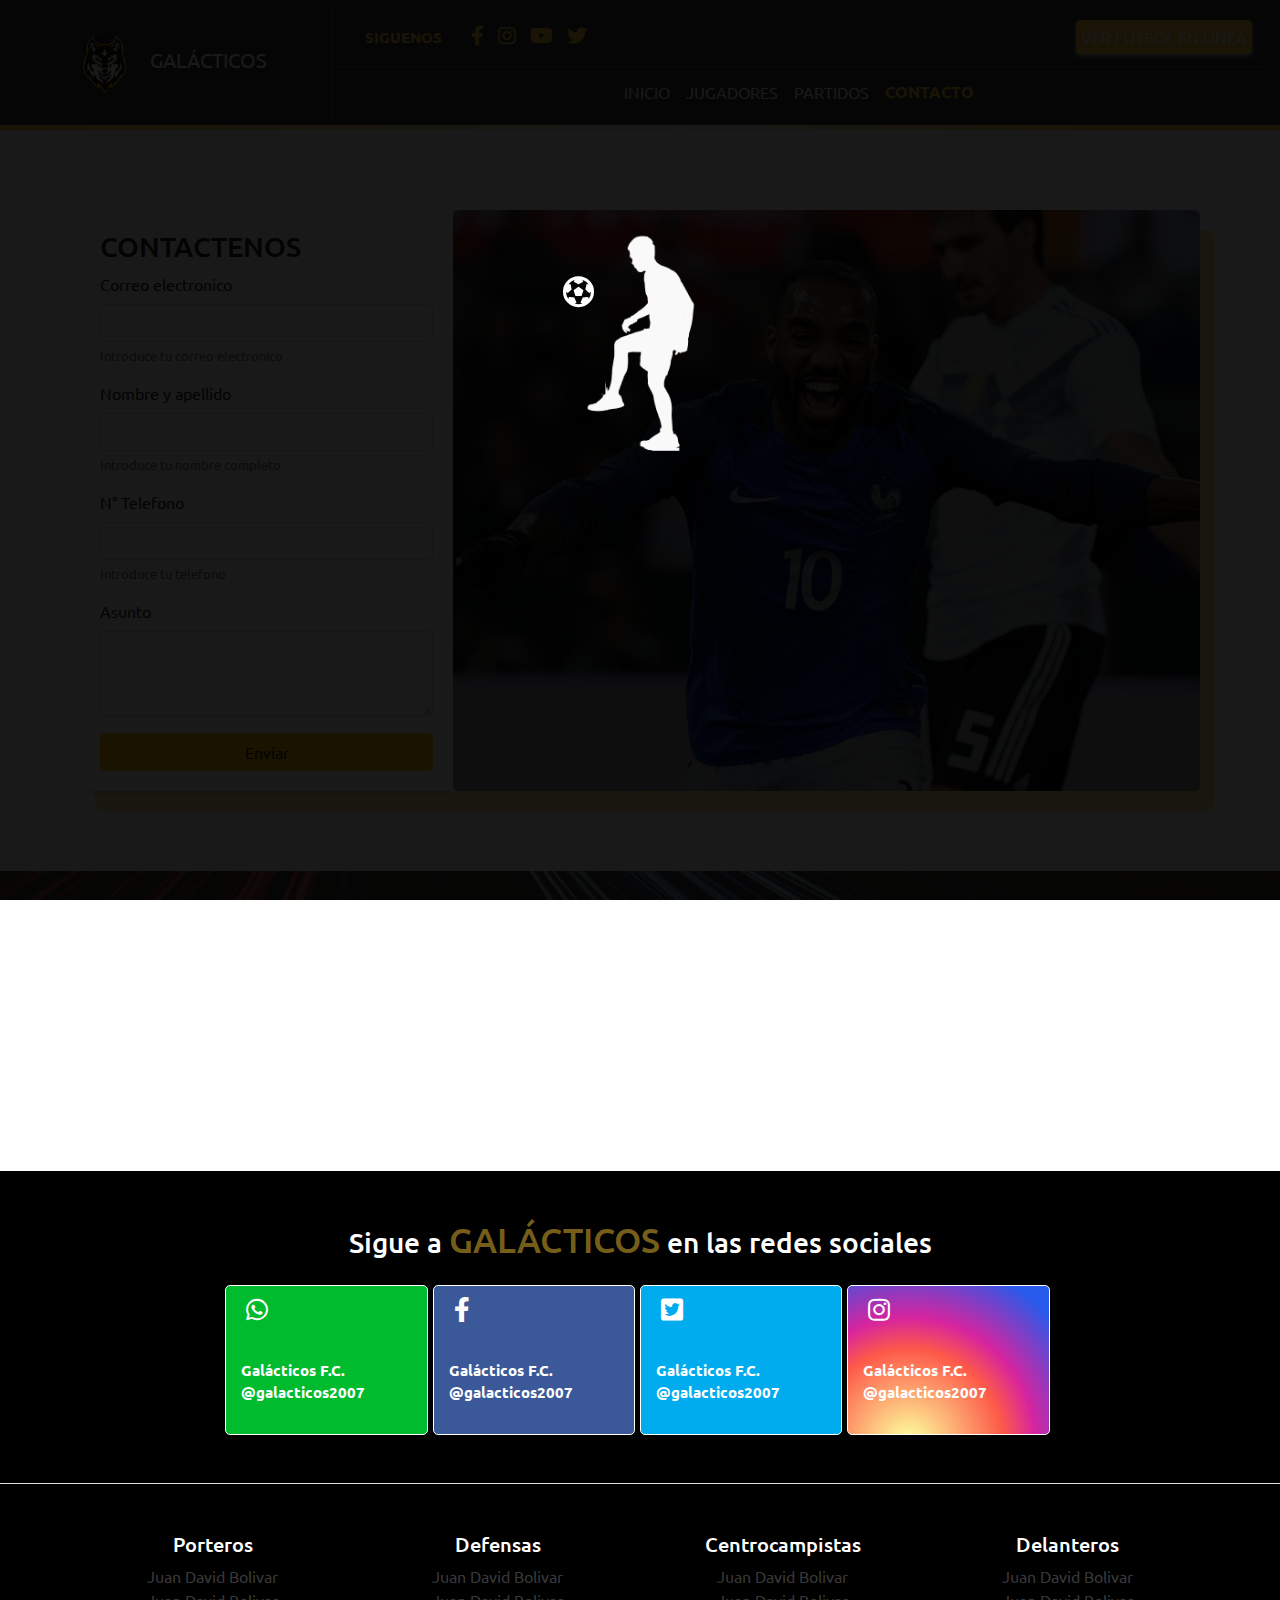
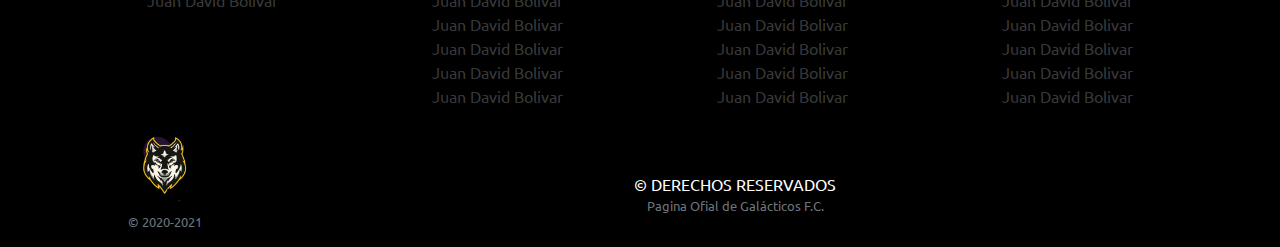
==== contact.html @ 2c280ae1 "contacto" ====
<!doctype html>
<html lang="en">

<head>
    <!-- Required meta tags -->
    <meta charset="utf-8">
    <meta name="viewport" content="width=device-width, initial-scale=1, shrink-to-fit=no">

    <link rel="shortcut icon" href="favicon.ico">
    <link rel="icon" type="image/gif" href="assets/images/animated_favicon1.gif">

    <!-- Bootstrap CSS -->
    <!-- <link rel="stylesheet" href="https://cdn.jsdelivr.net/npm/bootstrap@4.5.3/dist/css/bootstrap.min.css" integrity="sha384-TX8t27EcRE3e/ihU7zmQxVncDAy5uIKz4rEkgIXeMed4M0jlfIDPvg6uqKI2xXr2" crossorigin="anonymous"> -->
    <link rel="stylesheet" href="assets/css/bootstrap.min.css">

    <link rel="stylesheet" href="assets/css/owl.carousel.min.css">
    <link rel="stylesheet" href="assets/css/owl.theme.default.min.css">

    <!-- <link href="https://fonts.googleapis.com/css2?family=Ubuntu&display=swap" rel="stylesheet"> -->
    <link href="https://fonts.googleapis.com/css2?family=Ubuntu:wght@700&display=swap" rel="stylesheet">
    <link rel="stylesheet" href="assets/css/fontawesome.css">

    <link rel="stylesheet" href="assets/css/style.css">
    <link rel="stylesheet" href="assets/css/players.css">
    <link rel="stylesheet" href="assets/css/preload.css">
    <link rel="stylesheet" href="assets/css/contact.css">

    <title>galácticos</title>
</head>


<body>

    <div class="container-reload" id="container-reload">
        <div id="carga">

        </div>

        <div class="balon">

            <i class="fas fa-futbol balon-icon animatedColor"></i>
            <img src="assets/images/player-min.png" alt="">

        </div>
    </div>

    <header>
        <nav class="navbar navbar-expand-lg navbar-dark bg-dark">
            <div id="logo-galacticos">
                <a class="navbar-brand" href="#">
                    <img src="assets/images/logo.png" class="img-fluid logo-main" alt=""> GALÁCTICOS
                </a>
            </div>
            <div id="main-galacticos">
                <div id="main-top">
                    <div id="social-networks">
                        <span>SIGUENOS</span>
                        <a href="#"><i class="fab fa-facebook-f"></i></a>
                        <a href="#"><i class="fab fa-instagram"></i></a>
                        <a href="#"><i class="fab fa-youtube"></i></a>
                        <a href="#"><i class="fab fa-twitter"></i></a>
                    </div>
                    <div id="button-line">
                        <a href="">VER FUTBOL EN LINEA</a>
                    </div>

                </div>
                <div id="main-bottom">
                    <button class="navbar-toggler" type="button" data-toggle="collapse" data-target="#navbarNavAltMarkup" aria-controls="navbarNavAltMarkup" aria-expanded="false" aria-label="Toggle navigation">
                        <span class="navbar-toggler-icon"></span>
                      </button>
                    <div class="collapse navbar-collapse" id="navbarNavAltMarkup">
                        <div class="navbar-nav">
                            <a class="nav-link" href="./index.html">INICIO</a>
                            <a class="nav-link" href="./players.html">JUGADORES</a>
                            <a class="nav-link" href="#">PARTIDOS</a>
                            <a class="nav-link active" href="./contact.html">CONTACTO</a>
                        </div>
                    </div>
                </div>
            </div>
        </nav>
    </header>

    <section id="contact">
        <div class="container">
            <div class="row">
                <div class="col-md-4 contact-form">
                    <h3>CONTACTENOS</h3>
                    <form>
                        <div class="form-group">
                            <label for="exampleInputEmail1">Correo electronico</label>
                            <input type="email" class="form-control" id="exampleInputEmail1" aria-describedby="emailHelp">
                            <small id="emailHelp" class="form-text text-muted">Introduce tu correo electronico</small>
                        </div>
                        <div class="form-group">
                            <label for="exampleInputPassword1">Nombre y apellido</label>
                            <input type="text" class="form-control" id="exampleInputPassword1">
                            <small id="emailHelp" class="form-text text-muted">Introduce tu nombre completo</small>
                        </div>
                        <div class="form-group">
                            <label for="exampleInputPassword1">N° Telefono</label>
                            <input type="text" class="form-control" id="exampleInputPassword1">
                            <small id="emailHelp" class="form-text text-muted">Introduce tu telefono</small>
                        </div>
                        <div class="form-group">
                            <label for="exampleFormControlTextarea1">Asunto</label>
                            <textarea class="form-control" id="exampleFormControlTextarea1" rows="3"></textarea>
                        </div>
                        <button type="submit" class="btn btn-warning btn-block">Enviar</button>
                    </form>
                </div>
                <div class="col-md-8 banner-sec">
                    <div class="overlay"></div>
                </div>
            </div>
    </section>

    <section id="statistics">
        <div class="container">
            <div class="row">
                <div class="col-md-3 justify-content-center">
                    <div class="text-center">
                        <div class="text">
                            <span>Partidos</span>
                            <strong class="number" data-number="20">7</strong>
                            <span>jugados</span>
                        </div>
                    </div>
                </div>
                <div class="col-md-3 justify-content-center">
                    <div class="text-center">
                        <div class="text">
                            <span>Partidos</span>
                            <strong class="number" data-number="20">5</strong>
                            <span>Ganados</span>
                        </div>
                    </div>
                </div>
                <div class="col-md-3 justify-content-center">
                    <div class="text-center">
                        <div class="text">
                            <span>Partidos</span>
                            <strong class="number" data-number="20">1</strong>
                            <span>Empatados</span>
                        </div>
                    </div>
                </div>
                <div class="col-md-3 justify-content-center">
                    <div class="text-center">
                        <div class="text">
                            <span>Partidos</span>
                            <strong class="number" data-number="20">1</strong>
                            <span>Perdidos</span>
                        </div>
                    </div>
                </div>
            </div>
        </div>
    </section>

    <section id="social-networks-gal">
        <h3>Sigue a <span>galácticos</span> en las redes sociales</h3>
        <div class="row justify-content-center mt-4">
            <div class=" col-md-2 red-social-wha ">
                <div class="social-icon ">
                    <i class="fab fa-whatsapp "></i>
                </div>
                <div class="social-info ">
                    <a href="https://web.whatsapp.com/" target="_blank">
                        <span>Galácticos F.C.</span>
                    </a>
                    <br>
                    <span>@galacticos2007</span>
                </div>
            </div>
            <div class="col-md-2 red-social-fac ">
                <div class="social-icon ">
                    <i class="fab fa-facebook-f "></i>
                </div>
                <div class="social-info ">
                    <a href="https://web.facebook.com/galacticos2007/live_videos/?ref=page_internal" target="_blank">
                        <span>Galácticos F.C.</span>
                    </a>
                    <br>
                    <span>@galacticos2007</span>
                </div>
            </div>
            <div class="col-md-2 red-social-twi ">
                <div class="social-icon ">
                    <i class="fab fa-twitter-square "></i>
                </div>
                <div class="social-info">
                    <a href="https://twitter.com/" target="_blank">
                        <span>Galácticos F.C.</span>
                    </a>
                    <br>
                    <span>@galacticos2007</span>
                </div>
            </div>
            <div class="col-md-2 red-social-ins ">
                <div class="social-icon ">
                    <i class="fab fa-instagram "></i>
                </div>
                <div class="social-info ">
                    <a href="https://www.instagram.com/?hl=es-la" target="_blank">
                        <span>Galácticos F.C.</span>
                    </a>
                    <br>
                    <span>@galacticos2007</span>
                </div>
            </div>
        </div>
    </section>

    <footer class="pt-4 pt-md-5 border-top footer-gala">
        <div class="container">
            <div class="row text-center">
                <div class="col-md-3">
                    <h5>

                        Porteros

                    </h5>
                    <ul class="list-unstyled text-small">
                        <li>
                            <a class="text-muted" href="#">
                                
                                Juan David Bolivar
                            </a>
                        </li>
                        <li>
                            <a class="text-muted" href="#">
                                
                                Juan David Bolivar
                                
                            </a>
                        </li>
                    </ul>
                </div>
                <div class="col-md-3">
                    <h5>

                        Defensas

                    </h5>
                    <ul class="list-unstyled text-small">
                        <li>
                            <a class="text-muted" href="#">
                                
                                Juan David Bolivar
                            </a>
                        </li>
                        <li>
                            <a class="text-muted" href="#">
                                
                                Juan David Bolivar
                                
                            </a>
                        </li>
                        <li>
                            <a class="text-muted" href="#">
                                
                                Juan David Bolivar
                            </a>
                        </li>
                        <li>
                            <a class="text-muted" href="#">
                                
                                Juan David Bolivar
                                
                            </a>
                        </li>
                        <li>
                            <a class="text-muted" href="#">
                                
                                Juan David Bolivar
                            </a>
                        </li>
                        <li>
                            <a class="text-muted" href="#">
                                
                                Juan David Bolivar
                                
                            </a>
                        </li>
                    </ul>
                </div>
                <div class="col-md-3">
                    <h5>

                        Centrocampistas

                    </h5>
                    <ul class="list-unstyled text-small">
                        <li>
                            <a class="text-muted" href="#">
                                
                                Juan David Bolivar
                                
                            </a>
                        </li>
                        <li>
                            <a class="text-muted" href="#">
                                
                                Juan David Bolivar
                                
                            </a>
                        </li>
                        <li>
                            <a class="text-muted" href="#">
                                
                                Juan David Bolivar
                                
                            </a>
                        </li>
                        <li>
                            <a class="text-muted" href="#">
                                
                                Juan David Bolivar
                                
                            </a>
                        </li>
                        <li>
                            <a class="text-muted" href="#">
                                
                                Juan David Bolivar
                                
                            </a>
                        </li>
                        <li>
                            <a class="text-muted" href="#">
                                
                                Juan David Bolivar
                                
                            </a>
                        </li>
                    </ul>
                </div>
                <div class="col-md-3">
                    <h5>

                        Delanteros

                    </h5>
                    <ul class="list-unstyled text-small">
                        <li>
                            <a class="text-muted" href="#">
                                
                                Juan David Bolivar
                                
                            </a>
                        </li>
                        <li>
                            <a class="text-muted" href="#">
                                
                                Juan David Bolivar
                                
                            </a>
                        </li>
                        <li>
                            <a class="text-muted" href="#">
                                
                                Juan David Bolivar
                                
                            </a>
                        </li>
                        <li>
                            <a class="text-muted" href="#">
                                
                                Juan David Bolivar
                                
                            </a>
                        </li>
                        <li>
                            <a class="text-muted" href="#">
                                
                                Juan David Bolivar
                                
                            </a>
                        </li>
                        <li>
                            <a class="text-muted" href="#">
                                
                                Juan David Bolivar
                                
                            </a>
                        </li>
                    </ul>
                </div>

                <div class="col-md-2">
                    <img class="mb-2" src="assets/images/logo.png" alt="" width="80" height="80">
                    <small class="d-block mb-3 text-muted">© 2020-2021</small>
                </div>
                <div class="col-md-10 text-center">
                    <p class=" mt-5 ">
                        © DERECHOS RESERVADOS
                        <small class="d-block mb-3 text-muted ">
                            Pagina Ofial de Galácticos F.C.
                        </small>
                    </p>
                </div>
            </div>
        </div>
    </footer>


    <script src="assets/js/jquery.min.js"></script>
    <script src="assets/js/bootstrap.bundle.min.js "></script>
    <script src="assets/js/owl.carousel.min.js "></script>
    <script src="assets/js/global.js "></script>
    </script>

</body>

</html>
---- assets/css/style.css ----
* {
    padding: 0;
    margin: 0;
}

body {
    font-family: 'Ubuntu', sans-serif;
}


/* ====================================================
    main-galacticos
==================================================== */

.navbar {
    text-align: center;
    padding-bottom: 13px;
    background: linear-gradient( to left, rgb(250 202 54) 0%, rgb(250 202 54) 12%, rgb(237 237 237) 47%, rgb(250 202 54) 100%) left bottom #777 no-repeat;
    background-size: 100% 5px;
}

.navbar-brand {
    width: 300px;
    text-align: center;
    text-transform: uppercase;
}

#logo-galacticos .logo-main {
    width: 80px;
    height: 80px;
}

.navbar #main-galacticos {
    width: 1200px;
    border-left: 1px solid #ededed47;
}

.navbar #main-galacticos #main-top {
    display: flex;
    justify-content: space-between;
    padding: 12px;
    border-bottom: 1px solid #ededed47;
}

.navbar #main-galacticos #main-bottom {
    padding: 5px;
}

.navbar #main-galacticos #main-bottom .collapse {
    justify-content: center;
}

.navbar #main-galacticos #main-top #social-networks span {
    font-size: 15px;
    margin: 20px;
    font-weight: 700;
    color: #faca36;
}

.navbar #main-galacticos #main-top #social-networks a {
    font-size: 20px;
    margin: 5px;
    color: #faca36;
}

.navbar #main-galacticos #main-top #button-line {
    border-radius: 5px;
    padding: 5px;
    background: #faca36;
    box-shadow: 0 .125rem .25rem rgba(245, 243, 243, 0.774)!important;
}

.navbar #main-galacticos #main-top #button-line a {
    color: #ffffff!important;
    text-decoration: none;
}

.navbar-dark .navbar-nav .nav-link.active {
    color: #faca36!important;
    font-weight: 700;
}

.navbar-dark .navbar-nav .nav-link:hover {
    color: #faca36!important;
    border-bottom: 5px solid #f9d154;
    margin-bottom: -18px;
    font-weight: 700;
}

.navbar-dark .navbar-nav .nav-link {
    color: rgb(255, 255, 255);
}

.banner {
    background-image: url(../images/banner2.jpg);
    background-size: 100% 657px;
    background-attachment: fixed;
    height: 529px;
    background-repeat: no-repeat;
}

.banner .overlay {
    position: absolute;
    top: 130px;
    left: 0;
    right: 0;
    bottom: -3px;
    content: '';
    opacity: .4;
    width: 100%;
    background: #060606;
}


/* ===============================================
NEXT GAMES
================================================== */

#next-games {
    padding: 2rem;
    background-color: #faca36;
    box-shadow: 0 1px 5px 0 rgba(0, 0, 0, .2), 0 2px 2px 0 rgba(0, 0, 0, .14), 0 3px 1px -2px rgba(0, 0, 0, .12);
}

#next-games #title-next-games h3.title {
    background: linear-gradient(0deg, #524040, #f5f1f1);
    -webkit-background-clip: text;
    -webkit-text-fill-color: transparent;
    color: #fff;
    font-size: 40px;
    font-weight: bold;
}

#next-games #title-next-games h3.title span {
    font-size: 22px;
}

#next-games #title-next-games h3.title-two {
    font-size: 15px;
}

.date .date-day .number-date,
.next-games #title-next-games-two,
.card-body #title-next-games-two {
    display: flex;
}

.next-games {
    display: flex;
    justify-content: space-between;
}

.next-games #title-next-games-two .games-vs {
    font-size: 50px;
    margin: 8px;
    background: linear-gradient(0deg, #524040, #f5f1f1);
    -webkit-background-clip: text;
    -webkit-text-fill-color: transparent;
    color: #fff;
    font-weight: bold;
}

.next-games #title-next-games-two .logo-games img {
    box-shadow: 0 1px 5px 0 rgba(0, 0, 0, .2), 0 2px 2px 0 rgba(0, 0, 0, .14), 0 3px 1px -2px rgba(0, 0, 0, .12);
}

.next-games .date {
    display: flex;
    margin-left: 50px;
}

.next-games .date .date-day .number-date {
    font-size: 50px;
    margin-top: -15px;
    background: linear-gradient(230deg, #b5b2ab, #63491c);
    -webkit-background-clip: text;
    -webkit-text-fill-color: transparent;
    color: #fff;
    font-weight: bold;
}

.next-games .date .date-day .title-day,
.next-games .date .date-hour .title-day,
.next-games .date .date-minute .title-day,
.next-games .date .date-seconds .title-day {
    font-size: 13px;
    /* font-weight: 500; */
    margin: 8px;
    background: linear-gradient(230deg, #b5b2ab, #63491c);
    -webkit-background-clip: text;
    -webkit-text-fill-color: transparent;
    color: #fff;
    font-weight: bold;
}

.next-games .date .date-hour .number-date,
.next-games .date .date-minute .number-date,
.next-games .date .date-seconds .number-date {
    display: flex;
    font-size: 50px;
    margin-top: -15px;
    background: linear-gradient(230deg, #b5b2ab, #63491c);
    -webkit-background-clip: text;
    -webkit-text-fill-color: transparent;
    color: #fff;
    font-weight: bold;
}


/*================================================
CAROUSEL 
================================================*/

#carousel .owl-prev,
#team .owl-prev {
    right: 10px;
}

#carousel .owl-next,
#team .owl-next {
    right: -5px;
}

#carousel .owl-prev,
#carousel .owl-next,
#team .owl-prev,
#team .owl-next {
    position: absolute;
    bottom: 100%;
}

#carousel .owl-prev span,
#carousel .owl-next span,
#team .owl-prev span,
#team .owl-next span {
    font-size: 60px;
    color: #787878;
}

#carousel .owl-prev span:hover,
#carousel .owl-next span:hover,
#team .owl-prev span:hover,
#team .owl-next span:hover {
    color: #faca36;
    border-radius: none;
}

#carousel .owl-next:focus,
#carousel .owl-prev:focus,
#team .owl-next:focus,
#team .owl-prev:focus {
    outline: none;
}

#carousel .owl-theme .owl-nav [class*="owl"]:hover,
#team .owl-theme .owl-nav [class*="owl"]:hover {
    background-color: transparent;
}

#carousel .owl-carousel.owl-drag .owl-item {
    box-shadow: 0 1px 5px 0 rgba(0, 0, 0, .2), 0 2px 2px 0 rgba(0, 0, 0, .14), 0 3px 1px -2px rgba(0, 0, 0, .12);
}

#carousel .owl-carousel.owl-drag .owl-item:hover {
    -webkit-box-shadow: -1px 10px 11px -1px rgba(0, 0, 0, 0.51);
    -moz-box-shadow: -1px 10px 11px -1px rgba(0, 0, 0, 0.51);
    box-shadow: -1px 10px 11px -1px rgba(0, 0, 0, 0.51);
}

#carousel {
    padding: 1rem;
}

#carousel .card-header {
    background-color: rgb(250 202 54)!important;
    margin: -.1rem;
    padding: .7rem 1.4rem .6rem;
    display: flex;
    color: #fff;
}

#carousel .card-header .title-left {
    line-height: 1rem;
    word-spacing: .6rem;
}

#carousel .card-header .title-left .day {
    font-family: fcb-extra-bold, Arial, Helvetica Neue, Helvetica, sans-serif;
    font-weight: 700;
    line-height: 3.2rem;
    font-size: 3rem;
    display: inline-block;
}

#carousel .card-header .title-left .info-day {
    text-transform: uppercase;
    display: inline-block;
    word-spacing: normal;
}

#carousel .card-header .title-left .info-day .name-day {
    font-family: fcb-extra-bold, Arial, Helvetica Neue, Helvetica, sans-serif;
    font-weight: 600;
    display: block;
    font-size: 19px;
    line-height: 1.6rem;
}

#carousel .card-header .title-left .info-day .month-day {
    font-family: 'Ubuntu', sans-serif;
    font-weight: 400;
    display: block;
    font-size: 12px;
    line-height: 1rem;
}

#carousel .card-body #title-next-games-two .games-vs {
    display: flex;
    font-size: 30px;
    margin: 10px;
    background: #faca36;
    margin: 20px;
    padding: 5px;
    max-height: 57px;
}

#carousel .card-body #title-next-games-two .games-vs span {
    margin-left: 5px;
}

#carousel .card-body .title-team {
    text-align: center;
}

#carousel .card-body .title-team span {
    text-align: center;
    font-weight: 700;
    margin-right: 8px;
}

#carousel .card-body .stadium {
    text-align: center;
    font-size: 10px;
    color: #a29393;
    font-weight: 900;
}

#carousel .card-footer {
    background: transparent!important;
}


/*===========================================
DIRECTOS 
====================================*/

#directos {
    background: #000000;
    padding: 2rem;
}

#directos h1 {
    text-align: center;
    color: #fff;
}

#directos h1 span {
    font-size: 60px;
    color: rgb(250, 202, 54);
    text-transform: uppercase;
}

#directos p {
    font-size: 20px;
    text-align: center;
    color: #fff;
}

#directos button {
    text-transform: uppercase;
}

.flecha-directos {
    width: 100px;
    height: 50px;
    margin: 0 auto;
    position: relative;
    top: -55px;
    left: 4%;
}

.animatedColor {
    color: white;
}

.flecha {
    animation: arrow 1s ease-in-out infinite;
    font-size: 20px;
}

.flecha:hover {
    animation: arrow 1s ease-out infinite !important;
    color: #229bf4;
}

@keyframes arrow {
    0% {
        transform: translate(0px, 50px);
    }
    50% {
        transform: translate(0px, 60px);
    }
    100% {
        transform: translate(0px, 50px);
    }
}


/*===========================================
TEAM
====================================*/

#team {
    padding: 5rem;
}

#team h1 {
    text-align: center;
    text-transform: uppercase;
}

#team .hr-team {
    position: relative;
    left: 33%;
    width: 400px;
    border-top: 3px solid rgba(250, 202, 54);
}

#team .team-person-picture img {
    height: 457px;
}

#team .overlay {
    position: absolute;
    top: 0;
    left: 0;
    right: 0;
    bottom: 0;
    content: '';
    opacity: .4;
    width: 100%;
    background: #060606;
}

.team-item img {
    width: 100%;
    height: 457px;
}

.team-item {
    overflow: hidden;
    position: relative;
}

.team-text {
    position: absolute;
    padding: 20px;
    border: 1px solid #ffffff7a;
    width: 100%;
    bottom: 0;
    transform: translateY(110%);
    -webkit-transform: translateY(110%);
    -ms-transform: translateY(110%);
    transition: all 0.5s ease-out;
    -webkit-transition: all 0.5s ease-out;
    -ms-transition: all 0.5s ease-out;
}

.team-text p {
    text-align: justify;
}

.team-item:hover .team-text {
    transform: translateY(0%);
    -webkit-transform: translateY(0%);
    -ms-transform: translateY(0%);
}

.team-item:hover .team-info-person {
    bottom: 30%;
    transition: all 0.5s;
    -webkit-transition: all 0.5s;
    -ms-transition: all 0.5s;
}

.team-item:hover .team-img {
    transform: scale(1.15);
    -webkit-transform: scale(1.1);
    -ms-transform: scale(1.1);
}

.team-img {
    transition: all 0.5s;
    -webkit-transition: all 0.5s;
    -ms-transition: all 0.5s;
}

.team-info-person {
    position: absolute;
    bottom: 0;
    left: 25%;
    transition: all 0.5s;
    -webkit-transition: all 0.5s;
    -ms-transition: all 0.5s;
    text-align: center;
}

#team .team-info-person-p .name-large {
    font-family: 'Ubuntu', sans-serif;
    font-weight: 700;
    font-size: 4rem;
    font-style: italic;
    color: hsl(0deg 72% 43%);
    position: absolute;
    line-height: 7rem;
    left: 50%;
    -webkit-transform: translateX(-52%);
    transform: translateX(-52%);
    bottom: 4rem;
    text-transform: uppercase;
}

#team .team-info-person-p .name-large {
    background: linear-gradient(180deg, hsl(0deg 100% 99% / 37%), hsla(0, 0%, 100%, 0) 90%);
    -webkit-background-clip: text;
    -webkit-text-fill-color: #19020200;
    color: #fff;
}

#team .team-info-person-p .number,
#team .team-info-person-p .name,
#team .team-info-person .position {
    font-family: 'Ubuntu', sans-serif;
    margin-right: .6rem;
    font-size: 1.1rem;
    font-weight: 700;
    line-height: 3rem;
    background: linear-gradient(180deg, hsla(0, 0%, 100%, .5), rgba(0, 0, 0, .2)), linear-gradient(#fff, #fff);
    -webkit-background-clip: text;
    -webkit-text-fill-color: transparent;
    color: #fff;
    /* font-style: italic; */
}

#team .team-info-person-p .firt-name {
    font-family: 'Ubuntu', sans-serif;
    margin-right: .6rem;
    font-size: 1.1rem;
    line-height: 3rem;
    background: linear-gradient(180deg, hsla(0, 0%, 100%, .5), rgba(0, 0, 0, .2)), linear-gradient(#fff, #fff);
    -webkit-background-clip: text;
    -webkit-text-fill-color: transparent;
    color: #fff;
}

#team .team-info-person .position {
    font-family: 'Ubuntu', sans-serif;
    margin-right: .6rem;
    font-size: 1.1rem;
    font-weight: 700;
    line-height: 3rem;
    background: linear-gradient(180deg, hsla(0, 0%, 100%, .5), rgba(0, 0, 0, .2)), linear-gradient(#fff, #fff);
    -webkit-background-clip: text;
    -webkit-text-fill-color: transparent;
    color: #fff;
    position: relative;
    bottom: 2rem;
}

.team-text .info-games {
    display: inline-grid;
    padding: 5px;
    /* font-size: 20px; */
    text-align: center;
    font-weight: 700;
    color: #ffffff;
}

.team-text .info-games .title-games {
    font-family: 'Ubuntu', sans-serif;
    text-transform: uppercase;
    font-size: 0.8rem;
    overflow: hidden;
    text-overflow: ellipsis;
    max-width: 100%;
    display: block;
    text-shadow: 0 0.2rem 0.6rem rgba(0, 0, 0, .2);
}

.team-text .info-games .number-games {
    font-family: 'Ubuntu', sans-serif;
    font-size: 3.2rem;
    line-height: 3.2rem;
}

.team-text .info-games .year-games {
    font-family: 'Ubuntu', sans-serif;
    font-size: 1rem;
    line-height: 1.2;
    color: #fff;
    opacity: .6;
    vertical-align: text-top;
    white-space: pre-wrap;
}


/* ============================
statistics
================================*/

#statistics {
    padding: 5rem;
    background-image: url(../images/banneresta.jpg);
    background-size: cover;
    background-attachment: fixed;
    height: 300px;
}

#statistics .text strong.number {
    font-weight: 300;
    font-size: 60px;
    color: #ffffff;
}

#statistics .text span {
    display: block;
    font-size: 14px;
    color: rgb(255 255 255 / 68%);
    margin-bottom: 10px;
    font-weight: 700;
    text-transform: uppercase;
}


/* ============================
SOCIAL NETWORKS 
================================*/

#social-networks-gal {
    padding: 3rem;
    background: #000000;
}

#social-networks-gal h3 {
    text-align: center;
    color: #ffffff;
}

#social-networks-gal h3 span {
    font-size: 35px;
    text-transform: uppercase;
    color: rgb(250 201 56 / 48%);
}

#social-networks-gal .row {
    justify-content: center;
}

#social-networks-gal .red-social-wha {
    background: #00bb2d;
    height: 150px;
    color: #ffffff;
    margin-right: 5px;
}

#social-networks-gal .red-social-fac {
    background: #3b5998;
    height: 150px;
    color: #ffffff;
    margin-right: 5px;
}

#social-networks-gal .red-social-twi {
    background: #00acee;
    height: 150px;
    color: #ffffff;
    margin-right: 5px;
}

#social-networks-gal .red-social-ins {
    background: radial-gradient(circle at 30% 107%, #fdf497 0%, #fdf497 5%, #fd5949 45%, #d6249f 60%, #285AEB 90%);
    height: 150px;
    color: #ffffff;
    margin-right: 5px;
}

#social-networks-gal .social-icon {
    font-size: 25px;
    padding: 5px;
}

#social-networks-gal .social-info {
    margin-top: 25px;
    font-size: 15px;
    font-weight: 700;
}

#social-networks-gal .social-info a {
    color: #ffffff;
    text-decoration: none;
}

#social-networks-gal .red-social-wha,
#social-networks-gal .red-social-fac,
#social-networks-gal .red-social-twi,
#social-networks-gal .red-social-ins {
    border: 1px solid #fff;
    border-radius: 5px
}

#social-networks-gal .red-social-wha:hover,
#social-networks-gal .red-social-fac:hover,
#social-networks-gal .red-social-twi:hover,
#social-networks-gal .red-social-ins:hover {
    -webkit-box-shadow: 0px 1px 8px 2px rgb(253 250 250 / 51%);
    -moz-box-shadow: 0px 1px 8px 2px rgb(253 250 250 / 51%);
    box-shadow: 0px 1px 8px 2px rgb(253 250 250 / 51%);
}


/* .red-social-fac:hover {
-webkit-transform: scale(1.3);
transform: scale(1.3);
} */

.red-social-fac {
    overflow: hidden;
}

.footer-gala {
    background-color: #000000;
    color: #ffffff;
}

.footer-gala ul li a {
    color: #ffffff3b!important;
    text-decoration: none;
}


/* =========================================
QUERYS
============================================== */

@media (max-width: 1199px) and (min-width: 992px) {
    .banner .overlay {
        position: absolute;
        top: 130px;
        left: 0;
        right: 0;
        bottom: 110px;
        content: '';
        opacity: .4;
        width: 100%;
        background: #060606;
    }
}

@media (max-width: 991px) and (min-width: 768px) {
    /* ====================================================
    main-galacticos
==================================================== */
    .navbar {
        justify-content: center;
        z-index: 1;
    }
    .navbar-brand {
        width: 100%;
    }
    .navbar #main-galacticos #main-top {
        display: grid;
        justify-content: center;
        padding: 12px;
        border-bottom: 2px solid #ededed;
    }
    .navbar #main-galacticos #main-bottom {
        padding: 5px;
        text-align: center;
    }
    .navbar #main-galacticos {
        width: 100%;
        border-left: none;
    }
    .banner {
        background-image: url(../images/banner2.jpg);
        background-size: 100% 533px;
        background-attachment: scroll;
        height: 529px;
        background-repeat: no-repeat;
    }
    .banner .overlay {
        position: absolute;
        top: 249px;
        left: 0;
        right: 0;
        bottom: -140px;
        content: '';
        opacity: .4;
        width: 100%;
        background: #faca36;
    }
    .next-games {
        display: block;
        justify-content: space-between;
    }
    .next-games .date {
        margin-left: 0;
    }
    .no-js .owl-carousel,
    .owl-carousel.owl-loaded {
        display: block;
    }
    #carousel {
        padding: 1rem;
    }
    #directos h1 span {
        font-size: 47px;
        color: rgb(250, 202, 54);
        text-transform: uppercase;
    }
    #team {
        padding: 1rem;
    }
    #team .hr-team {
        position: relative;
        left: 0;
        width: 100%;
        border-top: 3px solid rgba(250, 202, 54);
    }
    .team-info-person {
        left: 10%;
    }
    .flecha-directos {
        left: 5%;
    }
    .team-text {
        text-align: center;
    }
    .team-item:hover .team-info-person {
        display: none;
    }
    #statistics {
        height: auto;
    }
    #social-networks-gal .red-social-wha,
    #social-networks-gal .red-social-fac,
    #social-networks-gal .red-social-twi,
    #social-networks-gal .red-social-ins {
        max-width: 150px;
    }
    #social-networks-gal .row {
        justify-content: none;
    }
}

@media (max-width: 767px) {
    /* ====================================================
    main-galacticos
==================================================== */
    .navbar {
        justify-content: center;
        z-index: 1;
    }
    .navbar-brand {
        width: 100%;
    }
    .navbar #main-galacticos #main-top {
        display: grid;
        justify-content: center;
        padding: 12px;
        border-bottom: 2px solid #ededed;
    }
    .navbar #main-galacticos #main-bottom {
        padding: 5px;
        text-align: center;
    }
    .navbar #main-galacticos {
        width: 100%;
        border-left: none;
    }
    .banner {
        background-image: url(../images/banner2.jpg);
        background-size: 100% 533px;
        background-attachment: scroll;
        height: 529px;
        background-repeat: no-repeat;
    }
    .banner .overlay {
        position: absolute;
        top: 249px;
        left: 0;
        right: 0;
        bottom: -140px;
        content: '';
        opacity: .4;
        width: 100%;
        background: #faca36;
    }
    .next-games {
        display: block;
        justify-content: space-between;
    }
    .next-games .date {
        margin-left: 0;
    }
    .no-js .owl-carousel,
    .owl-carousel.owl-loaded {
        display: block;
    }
    #carousel {
        padding: 1rem;
    }
    #directos h1 span {
        font-size: 47px;
        color: rgb(250, 202, 54);
        text-transform: uppercase;
    }
    #team {
        padding: 1rem;
    }
    #team .hr-team {
        position: relative;
        left: 0;
        width: 100%;
        border-top: 3px solid rgba(250, 202, 54);
    }
    .team-info-person {
        left: 10%;
    }
    .flecha-directos {
        left: 6%;
    }
    .team-text {
        text-align: center;
    }
    .team-item:hover .team-info-person {
        display: none;
    }
    #statistics {
        height: auto;
    }
    #social-networks-gal .red-social-wha,
    #social-networks-gal .red-social-fac,
    #social-networks-gal .red-social-twi,
    #social-networks-gal .red-social-ins {
        max-width: 150px;
    }
    #social-networks-gal .row {
        justify-content: none;
    }
}


/* @media(max-width: 320px) {
    .balon {
        top: 50%;
        left: -5%;
    }
    .container-reload img {
        top: 10%;
        left: -50%;
    }
} */
---- assets/css/players.css ----
h5.players {
    background: linear-gradient(0deg, #000000, #faca36);
    -webkit-background-clip: text;
    -webkit-text-fill-color: transparent;
    color: #fff;
}

h5.players {
    font-family: 'Ubuntu', sans-serif;
    margin-bottom: 3.4rem;
    font-size: 2.6rem;
    line-height: 4.2rem;
    text-align: center;
    color: #cd122d;
    font-family: ;
    font-weight: 400;
    margin-bottom: 4rem;
    margin-top: 4rem;
}

.nav-pills .nav-link.active {
    color: #fff;
    background: #faca36;
}

.nav-pills .nav-link {
    border-radius: .2rem;
    font-family: 'Ubuntu', sans-serif;
    font-weight: 400;
    word-spacing: normal;
    text-transform: uppercase;
    font-size: 0.6rem;
    line-height: 1.4rem;
    display: inline-block;
    text-decoration: none;
    color: #222;
    padding: .8rem 1.6rem;
    background-color: #f8f8f8;
    box-shadow: 0 0.1rem 0.2rem 0 rgba(0, 0, 0, .15);
    z-index: 10;
    margin-left: 5px;
}

.nav-pills .nav-link:hover {
    background: #faca36;
    color: #fff;
}


/*===========================================
 TEAM
 ====================================*/

#players {
    padding: 5rem;
}

#players h1 {
    text-align: center;
    text-transform: uppercase;
}

#players .hr-team {
    position: relative;
    left: 33%;
    width: 400px;
    border-top: 3px solid rgba(250, 202, 54);
}

#players .team-person-picture img {
    height: 457px;
}

#players .overlay {
    position: absolute;
    top: 0;
    left: 0;
    right: 0;
    bottom: 0;
    content: '';
    opacity: .4;
    width: 100%;
    background: #060606;
}

#players .team-item img {
    width: 100%;
    height: 457px;
}

#players .team-item {
    overflow: hidden;
    position: relative;
}

#players .team-text {
    position: absolute;
    padding: 20px;
    border: 1px solid #ffffff7a;
    width: 100%;
    bottom: 0;
    transform: translateY(110%);
    -webkit-transform: translateY(110%);
    -ms-transform: translateY(110%);
    transition: all 0.5s ease-out;
    -webkit-transition: all 0.5s ease-out;
    -ms-transition: all 0.5s ease-out;
}

#players .team-text p {
    text-align: justify;
}

#players .team-item:hover .team-text {
    transform: translateY(0%);
    -webkit-transform: translateY(0%);
    -ms-transform: translateY(0%);
}

#players .team-item:hover .team-info-person {
    bottom: 30%;
    transition: all 0.5s;
    -webkit-transition: all 0.5s;
    -ms-transition: all 0.5s;
}

#players .team-item:hover .team-img {
    transform: scale(1.15);
    -webkit-transform: scale(1.1);
    -ms-transform: scale(1.1);
}

#players .team-img {
    transition: all 0.5s;
    -webkit-transition: all 0.5s;
    -ms-transition: all 0.5s;
}

#players .team-info-person {
    position: absolute;
    bottom: 0;
    left: 15%;
    transition: all 0.5s;
    -webkit-transition: all 0.5s;
    -ms-transition: all 0.5s;
    text-align: center;
}

#players .team-info-person-p .name-large {
    font-family: 'Ubuntu', sans-serif;
    font-weight: 700;
    font-size: 4rem;
    font-style: italic;
    color: hsl(0deg 72% 43%);
    position: absolute;
    line-height: 7rem;
    left: 50%;
    -webkit-transform: translateX(-52%);
    transform: translateX(-52%);
    bottom: 4rem;
    text-transform: uppercase;
}

#players .team-info-person-p .name-large {
    background: linear-gradient(180deg, hsl(0deg 100% 99% / 37%), hsla(0, 0%, 100%, 0) 90%);
    -webkit-background-clip: text;
    -webkit-text-fill-color: #19020200;
    color: #fff;
}

#players .team-info-person-p .number,
#players .team-info-person-p .name,
#players .team-info-person .position {
    font-family: 'Ubuntu', sans-serif;
    margin-right: .6rem;
    font-size: 1.1rem;
    font-weight: 700;
    line-height: 3rem;
    background: linear-gradient(180deg, hsla(0, 0%, 100%, .5), rgba(0, 0, 0, .2)), linear-gradient(#fff, #fff);
    -webkit-background-clip: text;
    -webkit-text-fill-color: transparent;
    color: #fff;
    /* font-style: italic; */
}

#players .team-info-person-p .firt-name {
    font-family: 'Ubuntu', sans-serif;
    margin-right: .6rem;
    font-size: 1.1rem;
    line-height: 3rem;
    background: linear-gradient(180deg, hsla(0, 0%, 100%, .5), rgba(0, 0, 0, .2)), linear-gradient(#fff, #fff);
    -webkit-background-clip: text;
    -webkit-text-fill-color: transparent;
    color: #fff;
}

#players .team-info-person .position {
    font-family: 'Ubuntu', sans-serif;
    margin-right: .6rem;
    font-size: 1.1rem;
    font-weight: 700;
    line-height: 3rem;
    background: linear-gradient(180deg, hsla(0, 0%, 100%, .5), rgba(0, 0, 0, .2)), linear-gradient(#fff, #fff);
    -webkit-background-clip: text;
    -webkit-text-fill-color: transparent;
    color: #fff;
    position: relative;
    bottom: 2rem;
}

#players .team-text .info-games {
    display: inline-grid;
    padding: 5px;
    /* font-size: 20px; */
    text-align: center;
    font-weight: 700;
    color: #ffffff;
}

#players .team-text .info-games .title-games {
    font-family: 'Ubuntu', sans-serif;
    text-transform: uppercase;
    font-size: 0.8rem;
    overflow: hidden;
    text-overflow: ellipsis;
    max-width: 100%;
    display: block;
    text-shadow: 0 0.2rem 0.6rem rgba(0, 0, 0, .2);
}

#players .team-text .info-games .number-games {
    font-family: 'Ubuntu', sans-serif;
    font-size: 3.2rem;
    line-height: 3.2rem;
}

#players .team-text .info-games .year-games {
    font-family: 'Ubuntu', sans-serif;
    font-size: 1rem;
    line-height: 1.2;
    color: #fff;
    opacity: .6;
    vertical-align: text-top;
    white-space: pre-wrap;
}

@media (max-width: 767px) {
    #players .team-info-person {
        left: 18%;
    }
    #players {
        padding: 0;
    }
    .nav {
        margin-top: 15px;
    }
}
---- assets/css/preload.css ----
.container-reload {
    background-color: rgba(0, 0, 0, .9);
    height: 100%;
    width: 100%;
    position: fixed;
    -webkit-transition: all 3s ease;
    -o-transition: all 3s ease;
    transition: all 3s ease;
    z-index: 10000;
}

.balon {
    position: relative;
    top: 20%;
    left: 40%;
    right: 0;
    bottom: 0;
    width: auto;
    height: auto;
    margin: 0 auto;
}

.animatedColor {
    color: white;
}

.container-reload img {
    position: absolute;
    top: 100%;
    left: -10%;
    right: 0;
    bottom: 0;
    max-height: 280px;
    width: auto;
}

.balon-icon {
    position: absolute;
    animation: arrow .8s ease-in-out infinite;
    font-size: 2rem;
    color: #fff!important;
    left: 4%;
    bottom: -8rem;
}

.balon-icon:hover {
    animation: arrow 1s ease-out infinite !important;
    color: #229bf4;
}

@keyframes arrow {
    0% {
        transform: translate(0px, 50px);
    }
    50% {
        transform: translate(0px, 80px);
    }
    100% {
        transform: translate(0px, 50px);
    }
}

.cerrar {
    transform: translateY(-100%);
    transition: all 0.5s;
}

@media (max-width: 1199px) and (min-width: 992px) {
    .balon {
        position: relative;
        top: 30%;
        left: 45%;
        right: 0;
        bottom: 0;
        width: auto;
        height: auto;
        margin: 0 auto;
    }
    .balon-icon {
        position: absolute;
        animation: arrow .8s ease-in-out infinite;
        font-size: 5rem;
        color: #fff!important;
        left: -12%;
        bottom: -22rem;
    }
    .container-reload img {
        position: absolute;
        top: 100%;
        left: -50%;
        right: 0;
        bottom: 0;
        max-height: 580px;
        width: auto;
    }
}

@media (max-width: 991px) and (min-width: 768px) {
    .balon {
        position: relative;
        top: 30%;
        left: 30%;
        right: 0;
        bottom: 0;
        width: auto;
        height: auto;
        margin: 0 auto;
    }
    .balon-icon {
        position: absolute;
        animation: arrow .8s ease-in-out infinite;
        font-size: 2rem;
        color: #fff!important;
        left: 5%;
        bottom: -13rem;
    }
    .container-reload img {
        position: absolute;
        top: 100%;
        left: -30%;
        right: 0;
        bottom: 0;
        max-height: 380px;
        width: auto;
    }
}

@media (max-width: 767px) and (min-width: 560px) {
    .balon {
        position: relative;
        top: 10%;
        left: -10%;
        right: 0;
        bottom: 0;
        width: auto;
        height: auto;
        margin: 0 auto;
    }
    .balon-icon {
        position: absolute;
        animation: arrow .8s ease-in-out infinite;
        font-size: 2rem;
        color: #fff!important;
        left: 39%;
        bottom: -8rem;
    }
    .container-reload img {
        position: absolute;
        top: 100%;
        left: -20%;
        right: 0;
        bottom: 0;
        max-height: 280px;
        width: auto;
    }
}

@media (max-width: 559px) {
    .balon {
        position: relative;
        top: 20%;
        left: 0;
        right: 0;
        bottom: 0;
        width: auto;
        height: auto;
        margin: 0 auto;
    }
    .balon-icon {
        position: absolute;
        animation: arrow .8s ease-in-out infinite;
        font-size: 2rem;
        color: #fff!important;
        left: 30%;
        bottom: -8rem;
    }
    .container-reload img {
        position: absolute;
        top: 100%;
        left: -16%;
        right: 0;
        bottom: 0;
        max-height: 280px;
        width: auto;
    }
}
---- assets/css/contact.css ----
#contact {
    padding: 5rem;
}

#contact .container {
    background: #fff;
    border-radius: 10px;
    box-shadow: 15px 20px 0px rgb(255 193 7 / 48%);
}

#contact .contact-form {
    padding: 20px;
    background-color: #f8f8f8;
    box-shadow: 0 0.1rem 0.2rem 0 rgba(0, 0, 0, .15);
}

#contact .banner-sec {
    background: url(../images/equipo.jpg) no-repeat left bottom;
    background-size: cover;
    min-height: 500px;
    border-radius: 0 10px 10px 0;
    padding: 0;
}

.overlay {
    position: absolute;
    top: 0;
    left: 0;
    right: 0;
    bottom: 0;
    content: '';
    opacity: .4;
    width: 100%;
    background: #060606;
    border-radius: 5px;
}
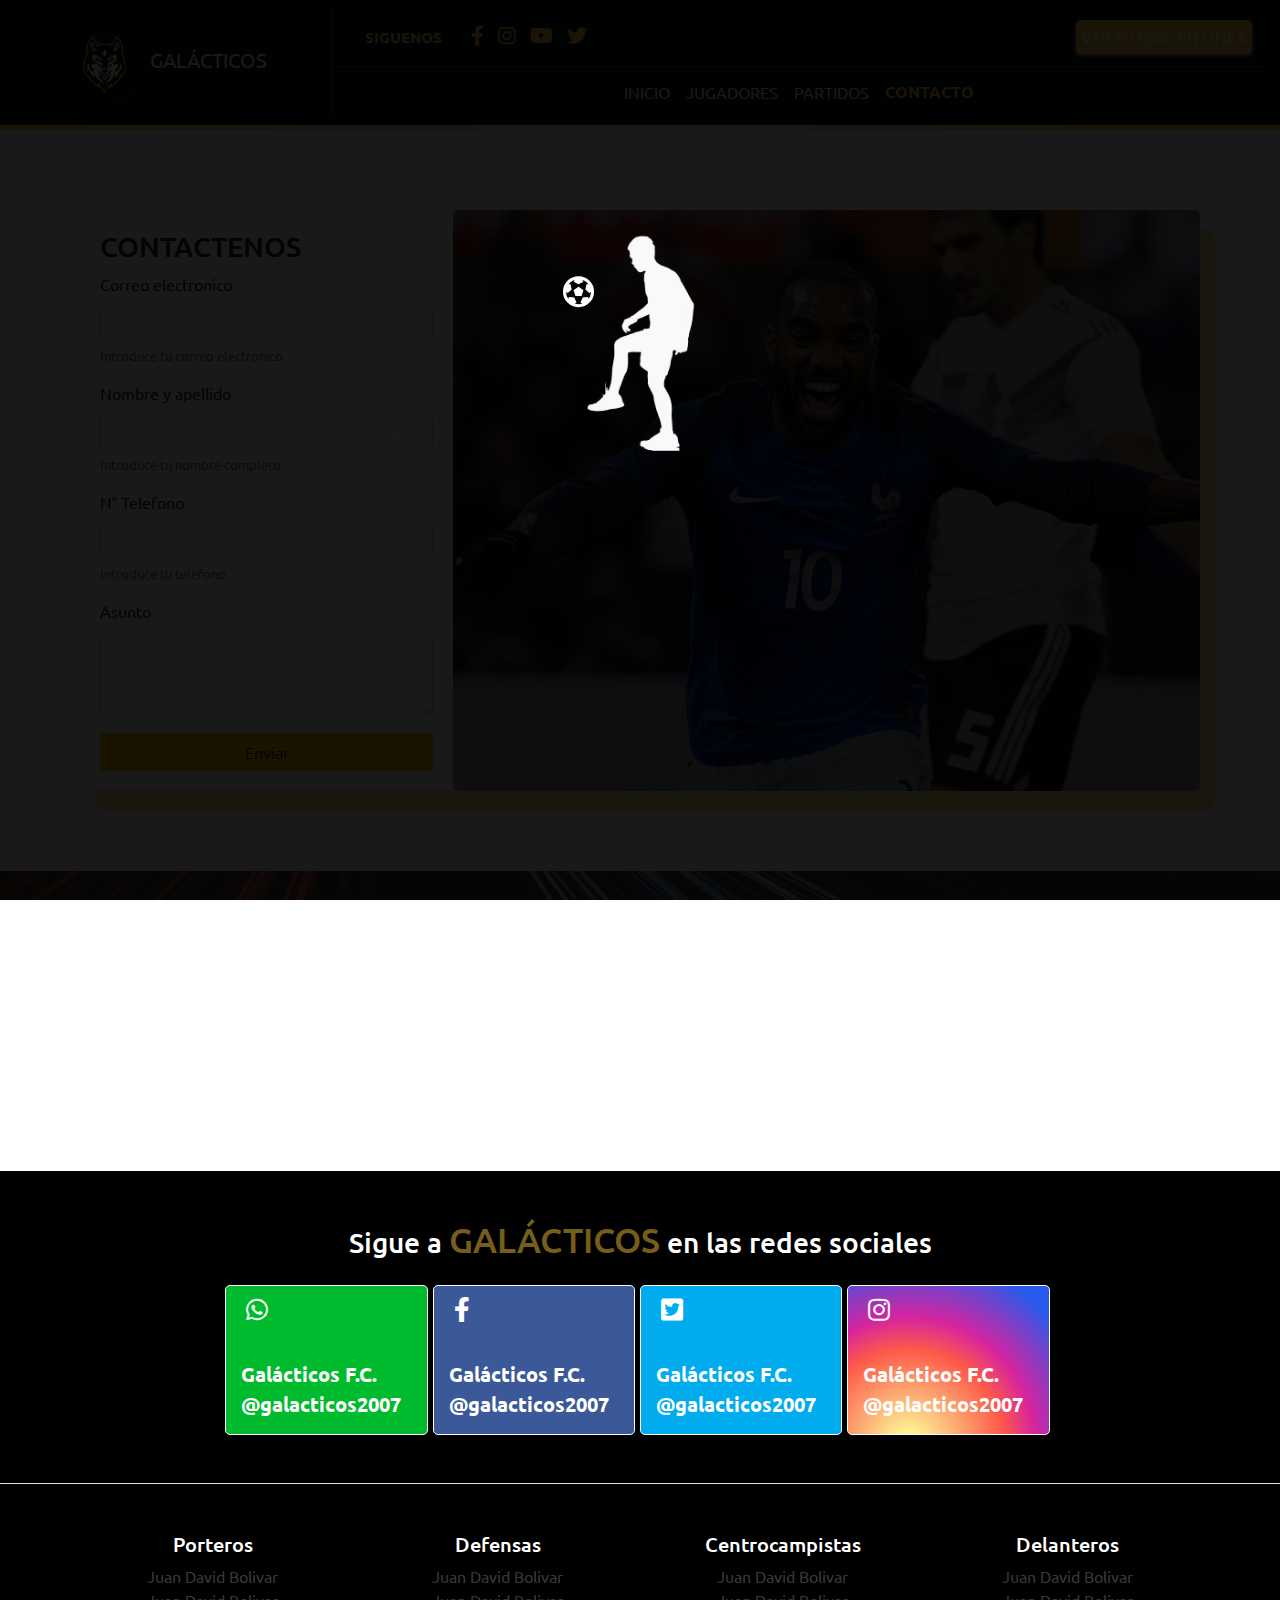
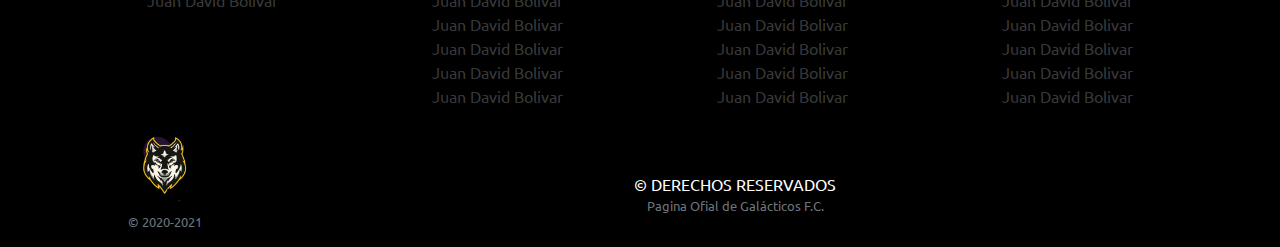
==== commit 4043b598: "ajuste en javaScript" ====
--- a/contact.html
+++ b/contact.html
@@ -44,43 +44,43 @@
         </div>
     </div>
 
-    <header>
-        <nav class="navbar navbar-expand-lg navbar-dark bg-dark">
-            <div id="logo-galacticos">
-                <a class="navbar-brand" href="#">
-                    <img src="assets/images/logo.png" class="img-fluid logo-main" alt=""> GALÁCTICOS
-                </a>
-            </div>
-            <div id="main-galacticos">
-                <div id="main-top">
-                    <div id="social-networks">
-                        <span>SIGUENOS</span>
-                        <a href="#"><i class="fab fa-facebook-f"></i></a>
-                        <a href="#"><i class="fab fa-instagram"></i></a>
-                        <a href="#"><i class="fab fa-youtube"></i></a>
-                        <a href="#"><i class="fab fa-twitter"></i></a>
-                    </div>
-                    <div id="button-line">
-                        <a href="">VER FUTBOL EN LINEA</a>
-                    </div>
-
-                </div>
-                <div id="main-bottom">
-                    <button class="navbar-toggler" type="button" data-toggle="collapse" data-target="#navbarNavAltMarkup" aria-controls="navbarNavAltMarkup" aria-expanded="false" aria-label="Toggle navigation">
+    <!-- <header> -->
+    <nav class="navbar navbar-expand-lg navbar-dark bg-dark">
+        <div id="logo-galacticos">
+            <a class="navbar-brand" href="#">
+                <img src="assets/images/logo.png" class="img-fluid logo-main" alt=""> GALÁCTICOS
+            </a>
+        </div>
+        <div id="main-galacticos">
+            <div id="main-top">
+                <div id="social-networks">
+                    <span>SIGUENOS</span>
+                    <a href="#"><i class="fab fa-facebook-f"></i></a>
+                    <a href="#"><i class="fab fa-instagram"></i></a>
+                    <a href="#"><i class="fab fa-youtube"></i></a>
+                    <a href="#"><i class="fab fa-twitter"></i></a>
+                </div>
+                <div id="button-line">
+                    <a href="">VER FUTBOL EN LINEA</a>
+                </div>
+
+            </div>
+            <div id="main-bottom">
+                <button class="navbar-toggler" type="button" data-toggle="collapse" data-target="#navbarNavAltMarkup" aria-controls="navbarNavAltMarkup" aria-expanded="false" aria-label="Toggle navigation">
                         <span class="navbar-toggler-icon"></span>
                       </button>
-                    <div class="collapse navbar-collapse" id="navbarNavAltMarkup">
-                        <div class="navbar-nav">
-                            <a class="nav-link" href="./index.html">INICIO</a>
-                            <a class="nav-link" href="./players.html">JUGADORES</a>
-                            <a class="nav-link" href="#">PARTIDOS</a>
-                            <a class="nav-link active" href="./contact.html">CONTACTO</a>
-                        </div>
+                <div class="collapse navbar-collapse" id="navbarNavAltMarkup">
+                    <div class="navbar-nav">
+                        <a class="nav-link" href="./index.html">INICIO</a>
+                        <a class="nav-link" href="./players.html">JUGADORES</a>
+                        <a class="nav-link" href="#">PARTIDOS</a>
+                        <a class="nav-link active" href="./contact.html">CONTACTO</a>
                     </div>
                 </div>
             </div>
-        </nav>
-    </header>
+        </div>
+    </nav>
+    <!-- </header> -->
 
     <section id="contact">
         <div class="container">
--- a/assets/css/style.css
+++ b/assets/css/style.css
@@ -11,6 +11,30 @@
 /* ====================================================
     main-galacticos
 ==================================================== */
+
+.bg-dark {
+    background-color: #090b0c!important;
+}
+
+.sticky-top-players {
+    position: -webkit-sticky;
+    position: sticky;
+    top: 0;
+    z-index: 1020;
+    background-color: #fefefe!important;
+    -webkit-box-shadow: 0 0 9px 0 rgba(0, 0, 0, .3);
+    box-shadow: 0 0 9px 0 rgba(0, 0, 0, .3);
+    width: 100%;
+}
+
+.sticky-top {
+    position: -webkit-sticky;
+    position: sticky;
+    top: 0;
+    z-index: 1020;
+    -webkit-box-shadow: 0 0 9px 0 rgba(0, 0, 0, .3);
+    box-shadow: 0 0 9px 0 rgba(0, 0, 0, .3);
+}
 
 .navbar {
     text-align: center;
@@ -61,6 +85,22 @@
     font-size: 20px;
     margin: 5px;
     color: #faca36;
+}
+
+.navbar #main-galacticos #main-top #social-networks a:nth-of-type(1) i:hover {
+    color: #00bb2d!important;
+}
+
+.navbar #main-galacticos #main-top #social-networks a:nth-of-type(2) i:hover {
+    color: #3b5998!important;
+}
+
+.navbar #main-galacticos #main-top #social-networks a:nth-of-type(3) i:hover {
+    color: #00acee!important;
+}
+
+.navbar #main-galacticos #main-top #social-networks a:nth-of-type(4) i:hover {
+    background: radial-gradient(circle at 30% 107%, #fdf497 0%, #fdf497 5%, #fd5949 45%, #d6249f 60%, #285AEB 90%);
 }
 
 .navbar #main-galacticos #main-top #button-line {
@@ -710,6 +750,19 @@
     text-decoration: none;
 }
 
+#social-networks-gal .social-info span {
+    font-size: 20px;
+    font-weight: bolder!important;
+}
+
+#social-networks-gal .social-info span.seguidores {
+    font-family: 'Ubuntu', sans-serif;
+    text-transform: uppercase;
+    font-size: 14px;
+    color: #d0d0d0;
+    font-weight: bolder!important;
+}
+
 #social-networks-gal .red-social-wha,
 #social-networks-gal .red-social-fac,
 #social-networks-gal .red-social-twi,
@@ -958,16 +1011,4 @@
     #social-networks-gal .row {
         justify-content: none;
     }
-}
-
-
-/* @media(max-width: 320px) {
-    .balon {
-        top: 50%;
-        left: -5%;
-    }
-    .container-reload img {
-        top: 10%;
-        left: -50%;
-    }
-} */+}--- a/assets/css/contact.css
+++ b/assets/css/contact.css
@@ -33,4 +33,19 @@
     width: 100%;
     background: #060606;
     border-radius: 5px;
+}
+
+@media (max-width: 991px) and (min-width: 768px) {
+    #contact {
+        padding: 2rem;
+    }
+}
+
+@media (max-width: 767px) {
+    #contact {
+        padding: 0;
+    }
+    #contact .banner-sec {
+        display: none;
+    }
 }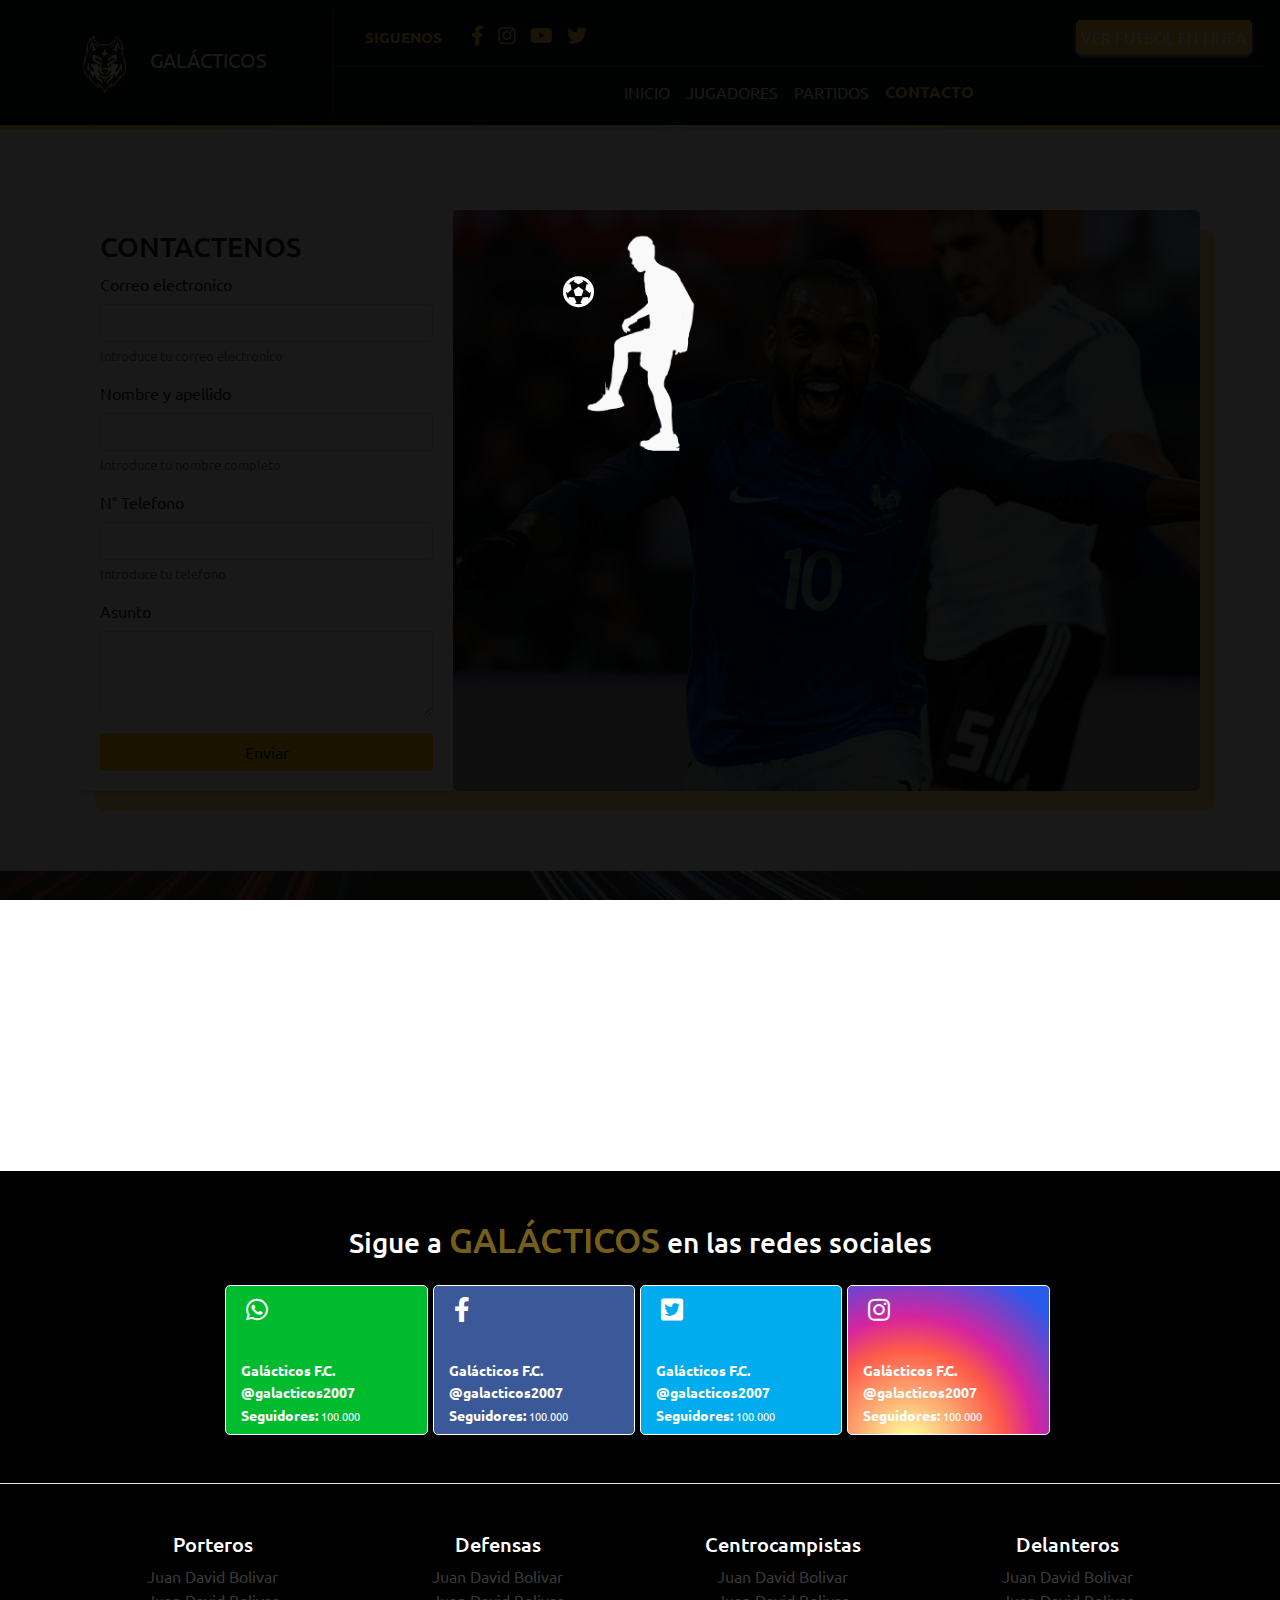
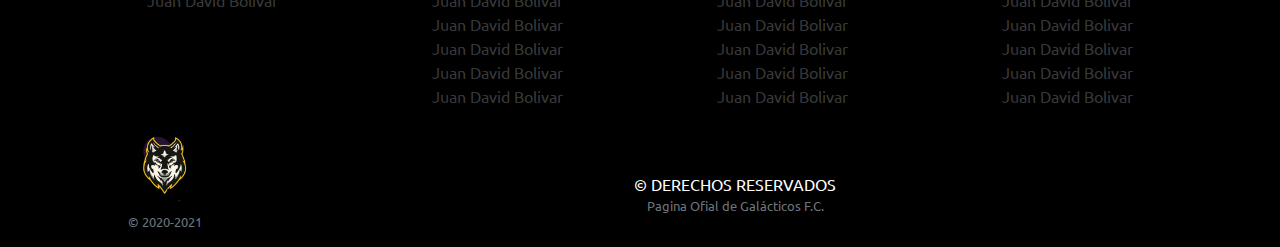
==== commit d4ccfdc7: "social" ====
--- a/contact.html
+++ b/contact.html
@@ -73,7 +73,7 @@
                     <div class="navbar-nav">
                         <a class="nav-link" href="./index.html">INICIO</a>
                         <a class="nav-link" href="./players.html">JUGADORES</a>
-                        <a class="nav-link" href="#">PARTIDOS</a>
+                        <a class="nav-link" href="./games.html">PARTIDOS</a>
                         <a class="nav-link active" href="./contact.html">CONTACTO</a>
                     </div>
                 </div>
@@ -172,6 +172,8 @@
                     </a>
                     <br>
                     <span>@galacticos2007</span>
+                    <br>
+                    <span>Seguidores: <small class="number">100.000</small></span>
                 </div>
             </div>
             <div class="col-md-2 red-social-fac ">
@@ -184,6 +186,8 @@
                     </a>
                     <br>
                     <span>@galacticos2007</span>
+                    <br>
+                    <span>Seguidores: <small class="number">100.000</small></span>
                 </div>
             </div>
             <div class="col-md-2 red-social-twi ">
@@ -196,6 +200,8 @@
                     </a>
                     <br>
                     <span>@galacticos2007</span>
+                    <br>
+                    <span>Seguidores: <small class="number">100.000</small></span>
                 </div>
             </div>
             <div class="col-md-2 red-social-ins ">
@@ -208,6 +214,8 @@
                     </a>
                     <br>
                     <span>@galacticos2007</span>
+                    <br>
+                    <span>Seguidores: <small class="number">100.000</small></span>
                 </div>
             </div>
         </div>
--- a/assets/css/style.css
+++ b/assets/css/style.css
@@ -17,14 +17,14 @@
 }
 
 .sticky-top-players {
-    position: -webkit-sticky;
     position: sticky;
     top: 0;
     z-index: 1020;
     background-color: #fefefe!important;
     -webkit-box-shadow: 0 0 9px 0 rgba(0, 0, 0, .3);
     box-shadow: 0 0 9px 0 rgba(0, 0, 0, .3);
-    width: 100%;
+    width: 718px;
+    margin: auto;
 }
 
 .sticky-top {
@@ -34,6 +34,8 @@
     z-index: 1020;
     -webkit-box-shadow: 0 0 9px 0 rgba(0, 0, 0, .3);
     box-shadow: 0 0 9px 0 rgba(0, 0, 0, .3);
+    transition-duration: 0.3s;
+    -webkit-transition-duration: 0.3s;
 }
 
 .navbar {
@@ -132,7 +134,7 @@
 }
 
 .banner {
-    background-image: url(../images/banner2.jpg);
+    background-image: url(../images/banner-nuevo.jpg);
     background-size: 100% 657px;
     background-attachment: fixed;
     height: 529px;
@@ -146,7 +148,7 @@
     right: 0;
     bottom: -3px;
     content: '';
-    opacity: .4;
+    opacity: .2;
     width: 100%;
     background: #060606;
 }
@@ -751,7 +753,7 @@
 }
 
 #social-networks-gal .social-info span {
-    font-size: 20px;
+    font-size: 14px;
     font-weight: bolder!important;
 }
 
@@ -942,7 +944,7 @@
         border-left: none;
     }
     .banner {
-        background-image: url(../images/banner2.jpg);
+        background-image: url(../images/banner-nuevo.jpg);
         background-size: 100% 533px;
         background-attachment: scroll;
         height: 529px;
@@ -953,7 +955,7 @@
         top: 249px;
         left: 0;
         right: 0;
-        bottom: -140px;
+        bottom: -300px;
         content: '';
         opacity: .4;
         width: 100%;
@@ -974,7 +976,7 @@
         padding: 1rem;
     }
     #directos h1 span {
-        font-size: 47px;
+        font-size: 38px;
         color: rgb(250, 202, 54);
         text-transform: uppercase;
     }
@@ -1002,6 +1004,10 @@
     #statistics {
         height: auto;
     }
+    #social-networks-gal .social-info span {
+        font-size: 13px;
+        font-weight: bolder!important;
+    }
     #social-networks-gal .red-social-wha,
     #social-networks-gal .red-social-fac,
     #social-networks-gal .red-social-twi,
--- a/assets/css/players.css
+++ b/assets/css/players.css
@@ -21,6 +21,7 @@
 .nav-pills .nav-link.active {
     color: #fff;
     background: #faca36;
+    margin: 0;
 }
 
 .nav-pills .nav-link {
